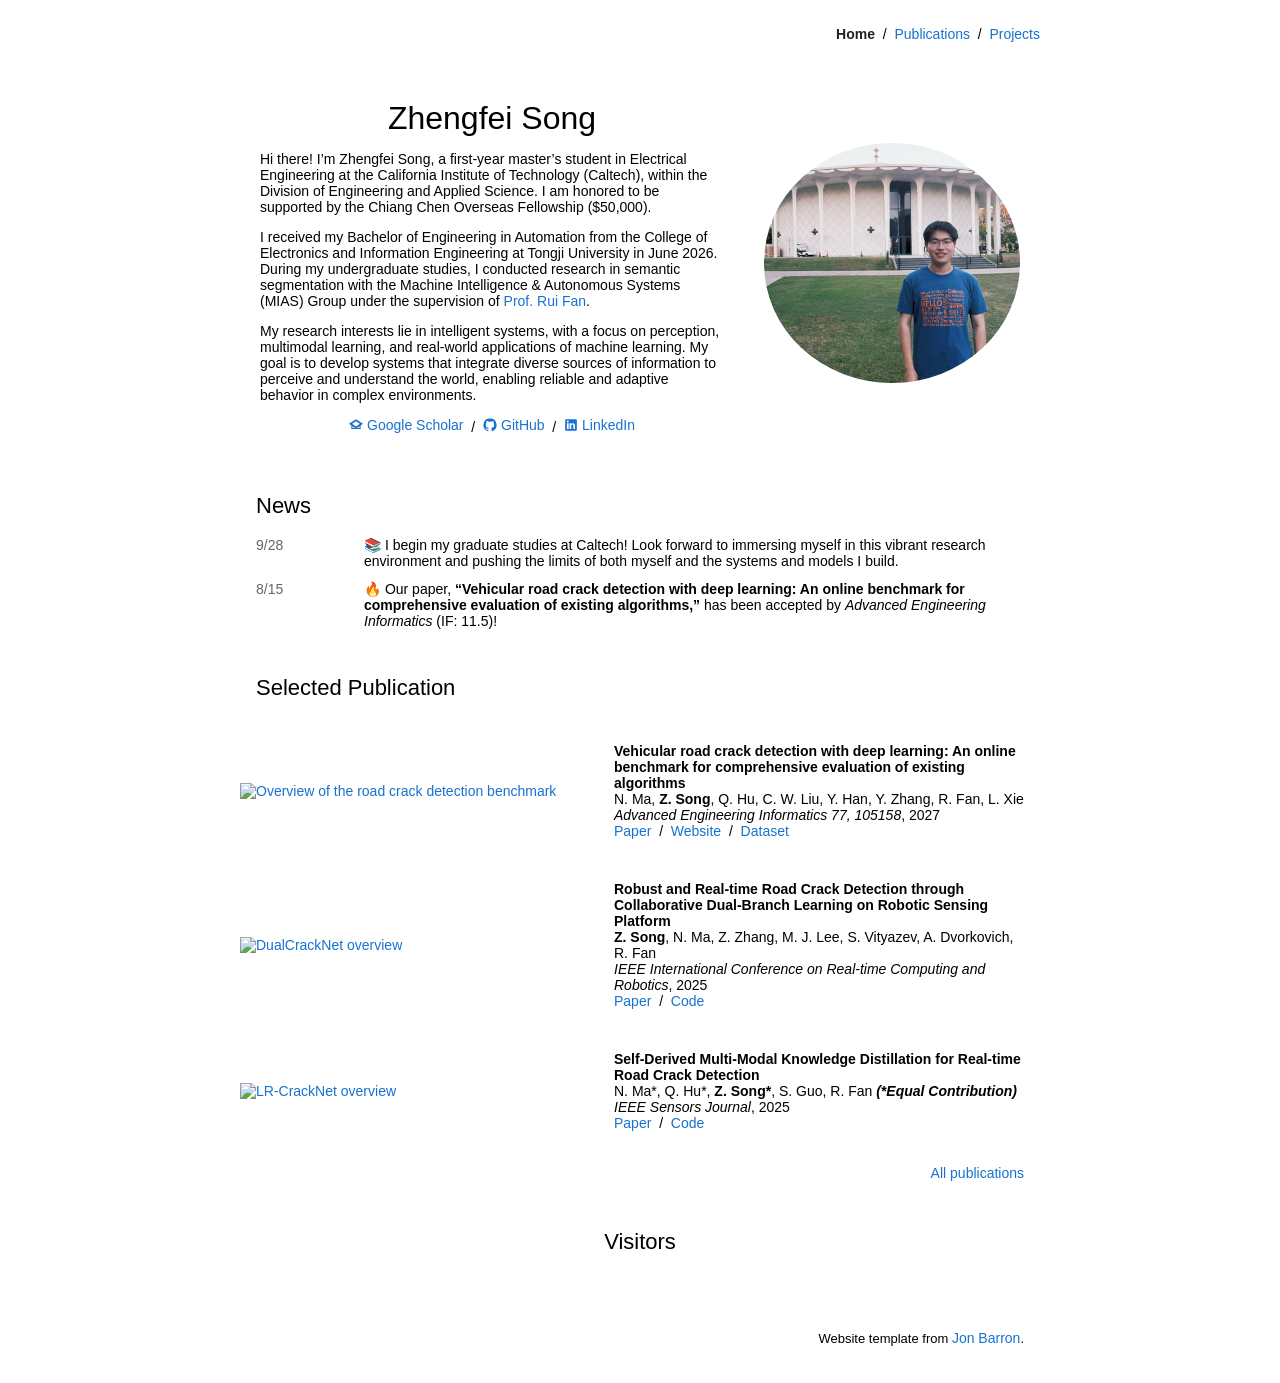
==== index.html @ 16de15f6 "Use officially generated visitor map dimensions" ====
<!DOCTYPE HTML>
<html lang="en"><head><meta charset="UTF-8"><title>Zhengfei Song</title><meta name="author" content="Zhengfei Song"><meta name="viewport" content="width=device-width, initial-scale=1"><meta name="description" content="Zhengfei Song, California Institute of Technology. Computer vision, vision-language models, and robotic perception."><link rel="stylesheet" href="stylesheet.css"><link rel="icon" type="image/png" href="fig/tomato-circle.png"><script>
(function () {
  var key = 'zhengfeisong.excludeVisitorStats';
  var params = new URLSearchParams(window.location.search);
  var local = ['localhost', '127.0.0.1', '::1'].indexOf(window.location.hostname) !== -1;
  var excluded = local;
  try {
    if (params.get('visitorStats') === 'off') localStorage.setItem(key, '1');
    if (params.get('visitorStats') === 'on') localStorage.removeItem(key);
    excluded = excluded || localStorage.getItem(key) === '1';
  } catch (error) { excluded = excluded || params.get('visitorStats') === 'off'; }
  window.visitorStatsExcluded = excluded;
  // Future visitor-map requests must use this gate, including image-based trackers.
  window.loadVisitorStats = function (load) { if (!excluded) load(); };
  if (params.has('visitorStats')) {
    document.addEventListener('DOMContentLoaded', function () {
      var note = document.createElement('p');
      note.id = 'visitor-stats-status';
      note.setAttribute('role', 'status');
      note.style.cssText = 'text-align:center;font-size:13px;color:#667788;padding:12px';
      note.textContent = excluded ? 'Visitor statistics are excluded for this browser.' : 'Visitor statistics exclusion is disabled for this browser.';
      document.body.appendChild(note);
    });
  }
})();
</script></head><body><nav class="site-nav" aria-label="Main navigation"><a href="index.html" aria-current="page">Home</a> &nbsp;/&nbsp; <a href="publications.html">Publications</a> &nbsp;/&nbsp; <a href="projects.html">Projects</a></nav>
<table class="page" style="width:100%;max-width:800px;border:0;border-spacing:0;border-collapse:separate;margin-right:auto;margin-left:auto"><tbody><tr style="padding:0"><td style="padding:0">
<table class="profile" style="width:100%;border:0;border-spacing:0;border-collapse:separate;margin-right:auto;margin-left:auto"><tbody><tr style="padding:0"><td class="profile-copy" style="padding:2.5%;width:63%;vertical-align:middle"><p class="name" style="text-align:center">Zhengfei Song</p><p>Hi there! I’m Zhengfei Song, a first-year master’s student in Electrical Engineering at the California Institute of Technology (Caltech), within the Division of Engineering and Applied Science. I am honored to be supported by the Chiang Chen Overseas Fellowship ($50,000).</p><p>I received my Bachelor of Engineering in Automation from the College of Electronics and Information Engineering at Tongji University in June 2026. During my undergraduate studies, I conducted research in semantic segmentation with the Machine Intelligence &amp; Autonomous Systems (MIAS) Group under the supervision of <a href="https://www.ruirangerfan.com/">Prof. Rui Fan</a>.</p><p>My research interests lie in intelligent systems, with a focus on perception, multimodal learning, and real-world applications of machine learning. My goal is to develop systems that integrate diverse sources of information to perceive and understand the world, enabling reliable and adaptive behavior in complex environments.</p><p class="profile-links" style="text-align:center"><a href="https://scholar.google.com/citations?user=7nsfNW4AAAAJ&amp;hl=en"><svg viewBox="0 0 24 24" aria-hidden="true"><path fill="currentColor" d="M12 2 0 10l4 2.7V19h16v-6.3L24 10 12 2Zm0 3.6L18.6 10 12 14.4 5.4 10 12 5.6ZM6 14l6 4 6-4v3H6v-3Z"/></svg>Google Scholar</a> &nbsp;/&nbsp; <a href="https://github.com/zhengfeisong"><svg viewBox="0 0 24 24" aria-hidden="true"><path fill="currentColor" d="M12 .8a11.2 11.2 0 0 0-3.54 21.83c.56.1.77-.24.77-.54v-2.1c-3.13.68-3.79-1.33-3.79-1.33-.51-1.3-1.25-1.65-1.25-1.65-1.02-.7.08-.68.08-.68 1.13.08 1.72 1.16 1.72 1.16 1 1.72 2.63 1.22 3.27.93.1-.73.39-1.22.71-1.5-2.5-.29-5.13-1.25-5.13-5.56 0-1.23.44-2.23 1.16-3.02-.12-.28-.5-1.43.11-2.98 0 0 .95-.3 3.08 1.16a10.7 10.7 0 0 1 5.6 0c2.14-1.46 3.08-1.16 3.08-1.16.61 1.55.23 2.7.11 2.98.72.79 1.16 1.79 1.16 3.02 0 4.32-2.63 5.27-5.14 5.55.4.35.76 1.03.76 2.08v3.1c0 .3.2.65.78.54A11.2 11.2 0 0 0 12 .8Z"/></svg>GitHub</a> &nbsp;/&nbsp; <a href="https://www.linkedin.com/in/zhengfeisong/"><svg viewBox="0 0 24 24" aria-hidden="true"><path fill="currentColor" d="M20.5 2h-17C2.67 2 2 2.67 2 3.5v17c0 .83.67 1.5 1.5 1.5h17c.83 0 1.5-.67 1.5-1.5v-17c0-.83-.67-1.5-1.5-1.5ZM8 19H5V9h3v10ZM6.5 7.7a1.7 1.7 0 1 1 0-3.4 1.7 1.7 0 0 1 0 3.4ZM19 19h-3v-5c0-1.2-.02-2.7-1.65-2.7-1.65 0-1.9 1.29-1.9 2.61V19h-3V9h2.88v1.37h.04c.4-.76 1.38-1.56 2.84-1.56 3.04 0 3.6 2 3.6 4.6V19Z"/></svg>LinkedIn</a></p></td><td class="profile-image" style="padding:2.5%;width:37%;max-width:37%"><img style="width:100%;max-width:100%;object-fit:cover;border-radius:50%" alt="Zhengfei Song at Caltech" src="fig/profile.jpg"></td></tr></tbody></table>
<table class="section-block" id="news"><tbody><tr><td><h2>News</h2><table class="updates"><tbody><tr><td class="date">9/28</td><td>📚 I begin my graduate studies at Caltech! Look forward to immersing myself in this vibrant research environment and pushing the limits of both myself and the systems and models I build.</td></tr><tr><td class="date">8/15</td><td>🔥 Our paper, <strong>“Vehicular road crack detection with deep learning: An online benchmark for comprehensive evaluation of existing algorithms,”</strong> has been accepted by <em>Advanced Engineering Informatics</em> (IF: 11.5)!</td></tr></tbody></table></td></tr></tbody></table>
<table id="research" style="width:100%;border:0;border-spacing:0;border-collapse:separate;margin-right:auto;margin-left:auto"><tbody><tr><td style="padding:16px;width:100%;vertical-align:middle"><h2>Selected Publication</h2></td></tr></tbody></table>
<div class="publication-page"><table class="publications" style="width:100%;border:0;border-spacing:0 10px;border-collapse:separate;margin-right:auto;margin-left:auto"><tbody><tr><td class="paper-visual"><a class="publication-figure-swap" href="fig/survey4crack_pic2.png" target="_blank" rel="noopener" aria-label="View full-size benchmark figure"><img class="paper-thumbnail figure-primary" src="fig/survey4crack_pic2.png" alt="Overview of the road crack detection benchmark"><img class="paper-thumbnail figure-secondary" src="fig/survey4crack_pic1.png" alt="Additional road crack detection benchmark figure"></a></td><td class="paper-details" style="padding:16px;vertical-align:middle"><span class="papertitle">Vehicular road crack detection with deep learning: An online benchmark for comprehensive evaluation of existing algorithms</span><br>N. Ma, <strong>Z. Song</strong>, Q. Hu, C. W. Liu, Y. Han, Y. Zhang, R. Fan, L. Xie<br><em>Advanced Engineering Informatics 77, 105158</em>, 2027<br><a class="paper-link" href="https://www.sciencedirect.com/science/article/pii/S1474034626008505">Paper</a> &nbsp;/&nbsp; <a class="paper-link" href="https://udtiri.com/submission/">Website</a> &nbsp;/&nbsp; <a class="paper-link" href="https://www.kaggle.com/datasets/jefffffffsong/udtiri-crack">Dataset</a></td></tr><tr><td class="paper-visual"><a class="publication-figure-swap" href="fig/dualcracknet_pic1.png" target="_blank" rel="noopener" aria-label="View full-size DualCrackNet figure"><img class="paper-thumbnail figure-primary" src="fig/dualcracknet_pic1.png" alt="DualCrackNet overview"><img class="paper-thumbnail figure-secondary" src="fig/dualcracknet_pic2.png" alt="Additional DualCrackNet figure"></a></td><td class="paper-details" style="padding:16px;vertical-align:middle"><span class="papertitle">Robust and Real-time Road Crack Detection through Collaborative Dual-Branch Learning on Robotic Sensing Platform</span><br><strong>Z. Song</strong>, N. Ma, Z. Zhang, M. J. Lee, S. Vityazev, A. Dvorkovich, R. Fan<br><em>IEEE International Conference on Real-time Computing and Robotics</em>, 2025<br><a class="paper-link" href="https://ieeexplore.ieee.org/abstract/document/11139795">Paper</a> &nbsp;/&nbsp; <a class="paper-link" href="https://github.com/zhengfeisong/DualCrackNet">Code</a></td></tr><tr><td class="paper-visual"><a class="publication-figure-swap" href="fig/lrnet_pic1.png" target="_blank" rel="noopener" aria-label="View full-size LR-CrackNet figure"><img class="paper-thumbnail figure-primary" src="fig/lrnet_pic1.png" alt="LR-CrackNet overview"><img class="paper-thumbnail figure-secondary" src="fig/lrnet_pic2.png" alt="Additional LR-CrackNet figure"></a></td><td class="paper-details" style="padding:16px;vertical-align:middle"><span class="papertitle">Self-Derived Multi-Modal Knowledge Distillation for Real-time Road Crack Detection</span><br>N. Ma*, Q. Hu*, <strong>Z. Song*</strong>, S. Guo, R. Fan <strong><em>(*Equal Contribution)</em></strong><br><em>IEEE Sensors Journal</em>, 2025<br><a class="paper-link" href="https://ieeexplore.ieee.org/abstract/document/11164956">Paper</a> &nbsp;/&nbsp; <a class="paper-link" href="https://github.com/NaChuaN666/LR-CrackNet">Code</a></td></tr></tbody></table></div>
<p class="all-publications"><a href="publications.html">All publications</a></p>
<section aria-labelledby="visitors-title" style="padding:32px 16px 12px;text-align:center"><h2 id="visitors-title" style="font-size:22px;font-weight:400;margin:0 0 18px">Visitors</h2>
<script>
if (window.visitorStatsExcluded) {
  document.write('<a href="https://www.supercounters.com/stats/1740110" aria-label="View visitor statistics"><img src="https://widget.supercounters.com/images/map/bg/f4f8fb/1.png" alt="Visitor map — counting excluded for this browser" style="width:353px;max-width:100%;height:auto"></a>');
} else {
  document.write('<center><script type="text/javascript" src="https://widget.supercounters.com/ssl/map.js"><\/script><script type="text/javascript">var sc_map_var = sc_map_var || [];sc_map(1740110,"f4f8fb","438fb8",1)<\/script><br><noscript><a href="https://www.supercounters.com/">free online counter</a></noscript></center>');
}
</script>
</section><table style="width:100%;border:0;border-spacing:0;border-collapse:separate;margin-right:auto;margin-left:auto"><tbody><tr><td style="padding:16px"><p style="text-align:right;font-size:small">Website template from <a href="https://jonbarron.info/">Jon Barron</a>.</p></td></tr></tbody></table>
</td></tr></tbody></table></body></html>
---- stylesheet.css ----
/* latin-ext */
@font-face {
  font-family: 'Lato';
  font-style: italic;
  font-weight: 400;
  src: local('Lato Italic'), local('Lato-Italic'), url(https://fonts.gstatic.com/s/lato/v15/S6u8w4BMUTPHjxsAUi-qNiXg7eU0.woff2) format('woff2');
  unicode-range: U+0100-024F, U+0259, U+1E00-1EFF, U+2020, U+20A0-20AB, U+20AD-20CF, U+2113, U+2C60-2C7F, U+A720-A7FF;
}
/* latin */
@font-face {
  font-family: 'Lato';
  font-style: italic;
  font-weight: 400;
  src: local('Lato Italic'), local('Lato-Italic'), url(https://fonts.gstatic.com/s/lato/v15/S6u8w4BMUTPHjxsAXC-qNiXg7Q.woff2) format('woff2');
  unicode-range: U+0000-00FF, U+0131, U+0152-0153, U+02BB-02BC, U+02C6, U+02DA, U+02DC, U+2000-206F, U+2074, U+20AC, U+2122, U+2191, U+2193, U+2212, U+2215, U+FEFF, U+FFFD;
}
/* latin-ext */
@font-face {
  font-family: 'Lato';
  font-style: italic;
  font-weight: 700;
  src: local('Lato Bold Italic'), local('Lato-BoldItalic'), url(https://fonts.gstatic.com/s/lato/v15/S6u_w4BMUTPHjxsI5wq_FQftx9897sxZ.woff2) format('woff2');
  unicode-range: U+0100-024F, U+0259, U+1E00-1EFF, U+2020, U+20A0-20AB, U+20AD-20CF, U+2113, U+2C60-2C7F, U+A720-A7FF;
}
/* latin */
@font-face {
  font-family: 'Lato';
  font-style: italic;
  font-weight: 700;
  src: local('Lato Bold Italic'), local('Lato-BoldItalic'), url(https://fonts.gstatic.com/s/lato/v15/S6u_w4BMUTPHjxsI5wq_Gwftx9897g.woff2) format('woff2');
  unicode-range: U+0000-00FF, U+0131, U+0152-0153, U+02BB-02BC, U+02C6, U+02DA, U+02DC, U+2000-206F, U+2074, U+20AC, U+2122, U+2191, U+2193, U+2212, U+2215, U+FEFF, U+FFFD;
}
/* latin-ext */
@font-face {
  font-family: 'Lato';
  font-style: normal;
  font-weight: 400;
  src: local('Lato Regular'), local('Lato-Regular'), url(https://fonts.gstatic.com/s/lato/v15/S6uyw4BMUTPHjxAwXiWtFCfQ7A.woff2) format('woff2');
  unicode-range: U+0100-024F, U+0259, U+1E00-1EFF, U+2020, U+20A0-20AB, U+20AD-20CF, U+2113, U+2C60-2C7F, U+A720-A7FF;
}
/* latin */
@font-face {
  font-family: 'Lato';
  font-style: normal;
  font-weight: 400;
  src: local('Lato Regular'), local('Lato-Regular'), url(https://fonts.gstatic.com/s/lato/v15/S6uyw4BMUTPHjx4wXiWtFCc.woff2) format('woff2');
  unicode-range: U+0000-00FF, U+0131, U+0152-0153, U+02BB-02BC, U+02C6, U+02DA, U+02DC, U+2000-206F, U+2074, U+20AC, U+2122, U+2191, U+2193, U+2212, U+2215, U+FEFF, U+FFFD;
}
/* latin-ext */
@font-face {
  font-family: 'Lato';
  font-style: normal;
  font-weight: 700;
  src: local('Lato Bold'), local('Lato-Bold'), url(https://fonts.gstatic.com/s/lato/v15/S6u9w4BMUTPHh6UVSwaPGQ3q5d0N7w.woff2) format('woff2');
  unicode-range: U+0100-024F, U+0259, U+1E00-1EFF, U+2020, U+20A0-20AB, U+20AD-20CF, U+2113, U+2C60-2C7F, U+A720-A7FF;
}
/* latin */
@font-face {
  font-family: 'Lato';
  font-style: normal;
  font-weight: 700;
  src: local('Lato Bold'), local('Lato-Bold'), url(https://fonts.gstatic.com/s/lato/v15/S6u9w4BMUTPHh6UVSwiPGQ3q5d0.woff2) format('woff2');
  unicode-range: U+0000-00FF, U+0131, U+0152-0153, U+02BB-02BC, U+02C6, U+02DA, U+02DC, U+2000-206F, U+2074, U+20AC, U+2122, U+2191, U+2193, U+2212, U+2215, U+FEFF, U+FFFD;
}

a {
  color: #1772d0;
  text-decoration: none;
}

a:focus,
a:hover {
  color: #f09228;
  text-decoration: none;
}

body,
td,
th,
tr,
p,
a {
  font-family: 'Lato', Verdana, Helvetica, sans-serif;
  font-size: 14px;
}

strong {
  font-family: 'Lato', Verdana, Helvetica, sans-serif;
  font-size: 14px;
}

h2 {
  margin: 0;
  font-weight: normal;
  font-family: 'Lato', Verdana, Helvetica, sans-serif;
  font-size: 22px;
}

.papertitle {
  font-family: 'Lato', Verdana, Helvetica, sans-serif;
  font-size: 14px;
  font-weight: 700;
}

.name {
  padding-top: 20px;
  margin: 0;
  font-family: 'Lato', Verdana, Helvetica, sans-serif;
  font-size: 32px;
}

.one {
  width: 160px;
  height: 160px;
  position: relative;
}

.two {
  width: 160px;
  height: 160px;
  position: absolute;
  transition: opacity .2s ease-in-out;
  -moz-transition: opacity .2s ease-in-out;
  -webkit-transition: opacity .2s ease-in-out;
}

.fade {
  transition: opacity .2s ease-in-out;
  -moz-transition: opacity .2s ease-in-out;
  -webkit-transition: opacity .2s ease-in-out;
}

span.highlight {
  background-color: #ffffd0;
}

.colored-box {
    color: black;
    padding: 20px;
    display: inline-block;
    border-radius: 10px;
}
/* Only small-screen adaptation; desktop retains the original template. */
@media(max-width:520px){.profile tr{display:flex;flex-direction:column-reverse;align-items:center}.profile .profile-copy{width:100%!important}.profile .profile-image{width:45%!important;max-width:45%!important}.name{padding-top:8px}.publications td{overflow-wrap:anywhere}}

/* Academic section framework and replaceable publication figures. */
.section-block{width:100%;border:0;border-spacing:0;margin:8px auto}.section-block>tbody>tr>td{padding:16px}.updates{width:100%;border:0;border-spacing:0;margin-top:12px}.updates td{padding:6px 0;vertical-align:top}.updates .date{width:92px;color:#666;padding-right:16px;white-space:nowrap}.placeholder-copy{color:#777}.paper-visual{padding:16px;width:192px;min-width:192px;vertical-align:middle}.paper-thumbnail{display:block;width:160px;max-width:100%;height:auto}.paper-details{width:auto}@media(max-width:520px){.publications tr{display:flex;flex-direction:column}.publications .paper-visual,.publications .paper-details{width:100%!important}.publications .paper-visual{padding-bottom:0}.paper-thumbnail{width:160px}.updates .date{width:36px;padding-right:10px}}

[hidden]{display:none!important}.site-nav{max-width:800px;margin:0 auto;padding:18px 16px;text-align:right}.site-nav a[aria-current="page"]{color:#222;font-weight:bold}.subpage{max-width:800px;margin:0 auto;padding:24px 16px}.subpage h1{font-family:'Lato',Verdana,Helvetica,sans-serif;font-size:32px;font-weight:normal;margin:0 0 14px}.page-intro{margin:0 0 28px}.all-publications{max-width:800px;margin:8px auto 16px;padding:0 16px;text-align:right}.project-grid{display:grid;grid-template-columns:repeat(2,minmax(0,1fr));gap:24px;margin-top:20px}.project-card{border:1px solid #e2e2e2;background:white}.project-card>img{display:block;width:100%;height:160px;object-fit:cover}.project-copy{padding:16px}.project-copy h3{font-size:16px;margin:0 0 10px;font-weight:normal}.project-copy p{line-height:1.5}.project-copy summary{cursor:pointer;color:#1772d0}.project-category{margin-top:36px}.subpage-footer{max-width:800px;margin:20px auto;padding:16px;text-align:right}.filter-label{display:block;margin-bottom:8px}#publication-search{width:100%;padding:10px 12px;border:1px solid #bbb;border-radius:2px;font:14px 'Lato',Verdana,Helvetica,sans-serif}#publication-search:focus{outline:2px solid #1772d0;outline-offset:2px}.filter-status{color:#666;margin:10px 0 24px}.publication-year{margin-top:24px}.publication-year h2{padding-bottom:8px;border-bottom:1px solid #eee}@media(max-width:520px){.project-grid{grid-template-columns:1fr}.site-nav{text-align:center}.subpage{padding-top:16px}}

.visitor-widget{max-width:520px;margin:20px auto 0}.visitor-map{min-height:180px;border:1px solid #ddd;background:#f7f7f7;display:flex;flex-direction:column;justify-content:center;align-items:center;gap:12px;padding:20px;text-align:center}.visitor-stats{display:flex;justify-content:space-around;gap:16px;text-align:center;margin-top:16px;color:#666}.visitor-stats strong{font-size:20px;color:#444;font-weight:normal}.visitor-note{text-align:center;color:#777;font-size:12px;margin-top:12px}@media(max-width:520px){.visitor-stats{gap:8px}.visitor-stats span{font-size:12px}}

/* Larger publication figures with a compact text gap. */
.publication-page .paper-visual{width:350px;min-width:350px;padding:16px 12px 16px 0}.publication-page .paper-thumbnail{width:350px}.publication-page .paper-details{padding-left:12px!important}
@media(max-width:720px){.publication-page .publications tr{display:flex;flex-direction:column}.publication-page .paper-visual,.publication-page .paper-details{width:100%!important;min-width:0;box-sizing:border-box}.publication-page .paper-visual{padding:16px 0 6px}.publication-page .paper-details{padding:6px 0 16px!important}.publication-page .paper-thumbnail{width:350px;max-width:100%}}

.publication-figure-swap{display:grid;width:350px;max-width:100%;align-items:center}.publication-figure-swap .paper-thumbnail{grid-area:1 / 1;transition:opacity .25s ease}.publication-figure-swap .figure-secondary{opacity:0}.publication-figure-swap:hover .figure-primary,.publication-figure-swap:focus-visible .figure-primary{opacity:0}.publication-figure-swap:hover .figure-secondary,.publication-figure-swap:focus-visible .figure-secondary{opacity:1}@media(prefers-reduced-motion:reduce){.publication-figure-swap .paper-thumbnail{transition:none}}

.profile-links a{display:inline-flex;align-items:center;gap:4px;white-space:nowrap}.profile-links svg{width:14px;height:14px;flex-shrink:0;vertical-align:middle}

.project-grid{align-items:start}.aeroeye-card>img{height:auto;aspect-ratio:16/10;object-fit:contain;background:#fafafa}.project-tags{display:flex;flex-wrap:wrap;gap:6px;margin:12px 0 16px}.project-tags span{font-size:12px;color:#326184;background:#edf4fa;border-radius:12px;padding:4px 9px}.project-details{line-height:1.6}.project-details h4{font-size:15px;margin:22px 0 10px}.project-details figure{margin:18px 0}.project-details figure img{display:block;width:100%;height:auto}.project-details figcaption{font-size:12px;color:#666;text-align:center;margin-top:6px}.project-details ul{padding-left:20px}.project-details li{margin:8px 0}

.project-details{min-width:0;overflow-wrap:anywhere}.project-details figure{max-width:100%;overflow:hidden}.project-details figure a{display:block;max-width:100%}.project-details figure img{width:auto;max-width:100%;max-height:220px;object-fit:contain;margin:0 auto;box-sizing:border-box}

.embedded-card>img{object-fit:contain;background:#fafafa}

/* Project covers fill the card width and retain their original aspect ratio. */
.project-card>img,.aeroeye-card>img,.embedded-card>img{display:block;width:100%;height:auto;aspect-ratio:auto;object-fit:contain}

.project-column{display:flex;flex-direction:column;gap:24px;min-width:0}.project-column .project-card{width:100%;box-sizing:border-box}
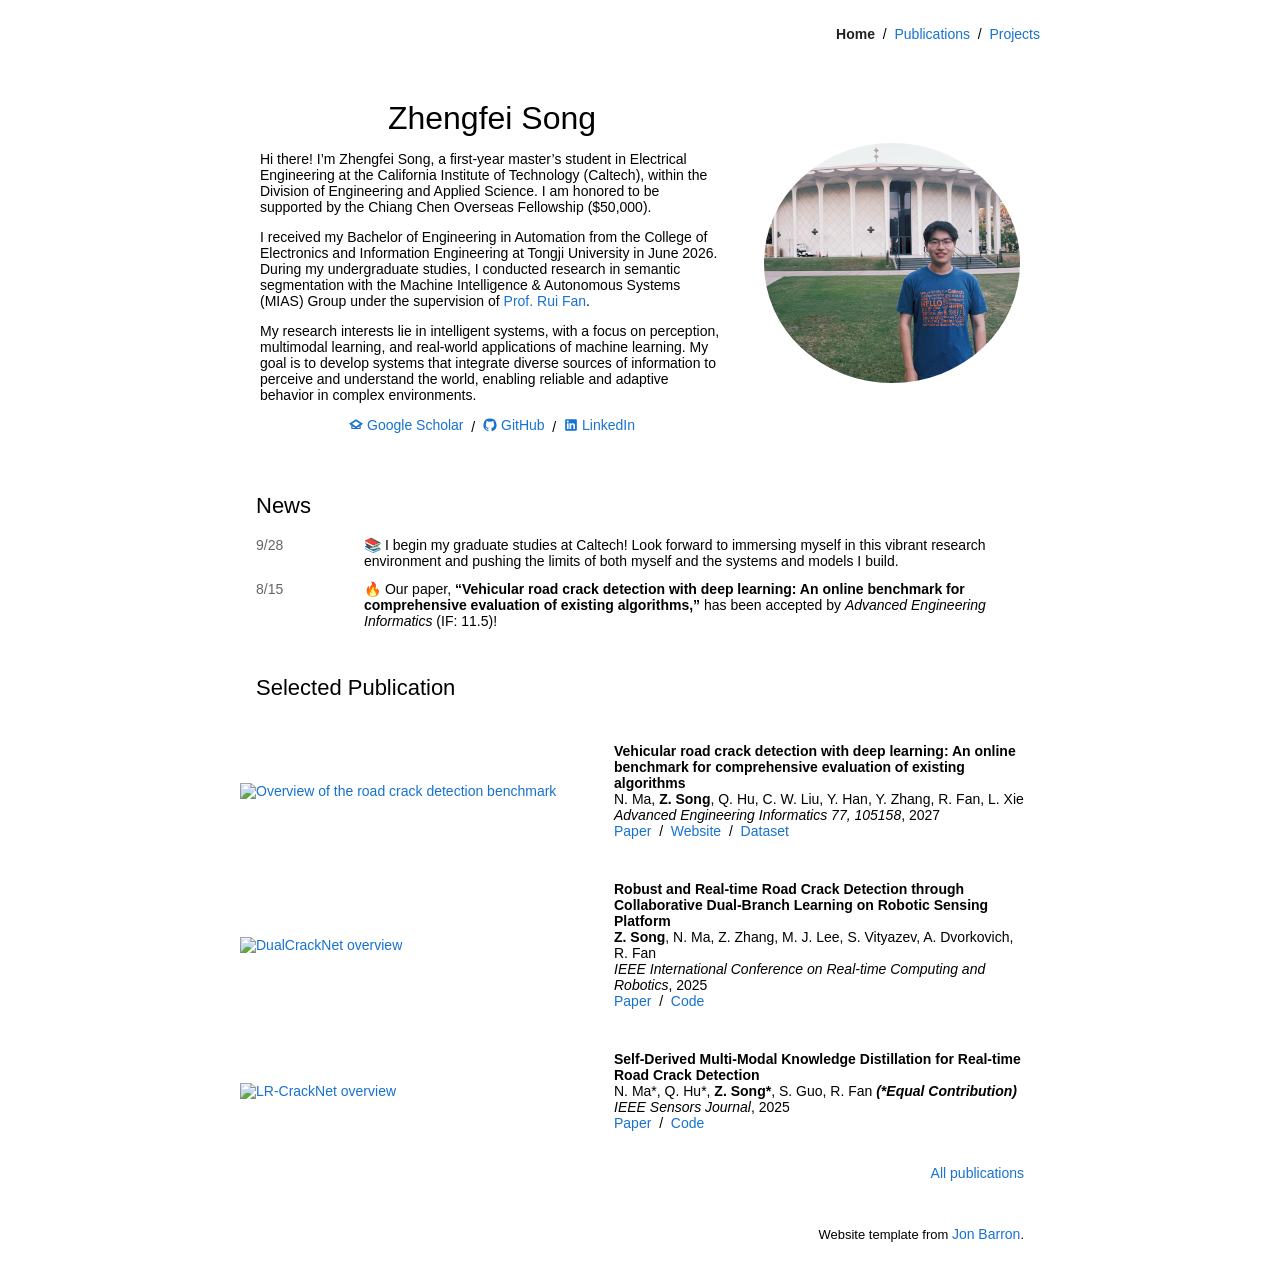
==== commit 95ad756d: "Remove visitor map widget from Home" ====
--- a/index.html
+++ b/index.html
@@ -31,13 +31,5 @@
 <table id="research" style="width:100%;border:0;border-spacing:0;border-collapse:separate;margin-right:auto;margin-left:auto"><tbody><tr><td style="padding:16px;width:100%;vertical-align:middle"><h2>Selected Publication</h2></td></tr></tbody></table>
 <div class="publication-page"><table class="publications" style="width:100%;border:0;border-spacing:0 10px;border-collapse:separate;margin-right:auto;margin-left:auto"><tbody><tr><td class="paper-visual"><a class="publication-figure-swap" href="fig/survey4crack_pic2.png" target="_blank" rel="noopener" aria-label="View full-size benchmark figure"><img class="paper-thumbnail figure-primary" src="fig/survey4crack_pic2.png" alt="Overview of the road crack detection benchmark"><img class="paper-thumbnail figure-secondary" src="fig/survey4crack_pic1.png" alt="Additional road crack detection benchmark figure"></a></td><td class="paper-details" style="padding:16px;vertical-align:middle"><span class="papertitle">Vehicular road crack detection with deep learning: An online benchmark for comprehensive evaluation of existing algorithms</span><br>N. Ma, <strong>Z. Song</strong>, Q. Hu, C. W. Liu, Y. Han, Y. Zhang, R. Fan, L. Xie<br><em>Advanced Engineering Informatics 77, 105158</em>, 2027<br><a class="paper-link" href="https://www.sciencedirect.com/science/article/pii/S1474034626008505">Paper</a> &nbsp;/&nbsp; <a class="paper-link" href="https://udtiri.com/submission/">Website</a> &nbsp;/&nbsp; <a class="paper-link" href="https://www.kaggle.com/datasets/jefffffffsong/udtiri-crack">Dataset</a></td></tr><tr><td class="paper-visual"><a class="publication-figure-swap" href="fig/dualcracknet_pic1.png" target="_blank" rel="noopener" aria-label="View full-size DualCrackNet figure"><img class="paper-thumbnail figure-primary" src="fig/dualcracknet_pic1.png" alt="DualCrackNet overview"><img class="paper-thumbnail figure-secondary" src="fig/dualcracknet_pic2.png" alt="Additional DualCrackNet figure"></a></td><td class="paper-details" style="padding:16px;vertical-align:middle"><span class="papertitle">Robust and Real-time Road Crack Detection through Collaborative Dual-Branch Learning on Robotic Sensing Platform</span><br><strong>Z. Song</strong>, N. Ma, Z. Zhang, M. J. Lee, S. Vityazev, A. Dvorkovich, R. Fan<br><em>IEEE International Conference on Real-time Computing and Robotics</em>, 2025<br><a class="paper-link" href="https://ieeexplore.ieee.org/abstract/document/11139795">Paper</a> &nbsp;/&nbsp; <a class="paper-link" href="https://github.com/zhengfeisong/DualCrackNet">Code</a></td></tr><tr><td class="paper-visual"><a class="publication-figure-swap" href="fig/lrnet_pic1.png" target="_blank" rel="noopener" aria-label="View full-size LR-CrackNet figure"><img class="paper-thumbnail figure-primary" src="fig/lrnet_pic1.png" alt="LR-CrackNet overview"><img class="paper-thumbnail figure-secondary" src="fig/lrnet_pic2.png" alt="Additional LR-CrackNet figure"></a></td><td class="paper-details" style="padding:16px;vertical-align:middle"><span class="papertitle">Self-Derived Multi-Modal Knowledge Distillation for Real-time Road Crack Detection</span><br>N. Ma*, Q. Hu*, <strong>Z. Song*</strong>, S. Guo, R. Fan <strong><em>(*Equal Contribution)</em></strong><br><em>IEEE Sensors Journal</em>, 2025<br><a class="paper-link" href="https://ieeexplore.ieee.org/abstract/document/11164956">Paper</a> &nbsp;/&nbsp; <a class="paper-link" href="https://github.com/NaChuaN666/LR-CrackNet">Code</a></td></tr></tbody></table></div>
 <p class="all-publications"><a href="publications.html">All publications</a></p>
-<section aria-labelledby="visitors-title" style="padding:32px 16px 12px;text-align:center"><h2 id="visitors-title" style="font-size:22px;font-weight:400;margin:0 0 18px">Visitors</h2>
-<script>
-if (window.visitorStatsExcluded) {
-  document.write('<a href="https://www.supercounters.com/stats/1740110" aria-label="View visitor statistics"><img src="https://widget.supercounters.com/images/map/bg/f4f8fb/1.png" alt="Visitor map — counting excluded for this browser" style="width:353px;max-width:100%;height:auto"></a>');
-} else {
-  document.write('<center><script type="text/javascript" src="https://widget.supercounters.com/ssl/map.js"><\/script><script type="text/javascript">var sc_map_var = sc_map_var || [];sc_map(1740110,"f4f8fb","438fb8",1)<\/script><br><noscript><a href="https://www.supercounters.com/">free online counter</a></noscript></center>');
-}
-</script>
-</section><table style="width:100%;border:0;border-spacing:0;border-collapse:separate;margin-right:auto;margin-left:auto"><tbody><tr><td style="padding:16px"><p style="text-align:right;font-size:small">Website template from <a href="https://jonbarron.info/">Jon Barron</a>.</p></td></tr></tbody></table>
+<table style="width:100%;border:0;border-spacing:0;border-collapse:separate;margin-right:auto;margin-left:auto"><tbody><tr><td style="padding:16px"><p style="text-align:right;font-size:small">Website template from <a href="https://jonbarron.info/">Jon Barron</a>.</p></td></tr></tbody></table>
 </td></tr></tbody></table></body></html>
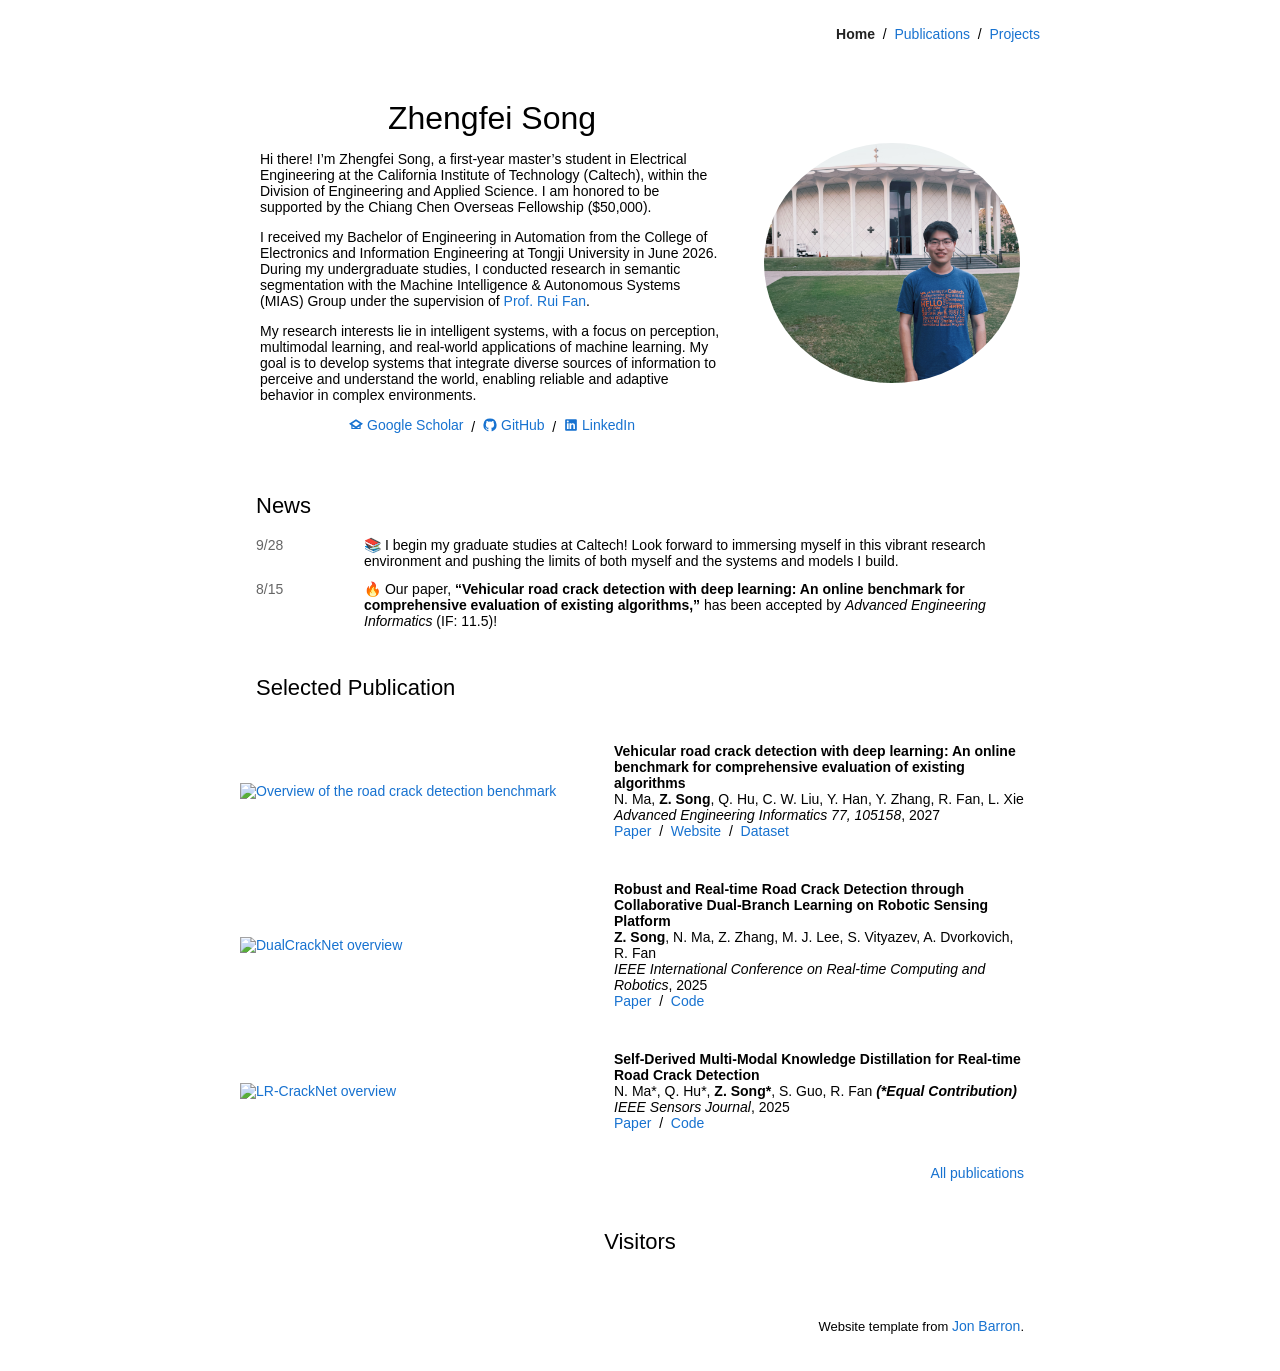
==== commit 1c61f093: "Add MapMyVisitors globe with owner tracking exclusion" ====
--- a/index.html
+++ b/index.html
@@ -31,5 +31,18 @@
 <table id="research" style="width:100%;border:0;border-spacing:0;border-collapse:separate;margin-right:auto;margin-left:auto"><tbody><tr><td style="padding:16px;width:100%;vertical-align:middle"><h2>Selected Publication</h2></td></tr></tbody></table>
 <div class="publication-page"><table class="publications" style="width:100%;border:0;border-spacing:0 10px;border-collapse:separate;margin-right:auto;margin-left:auto"><tbody><tr><td class="paper-visual"><a class="publication-figure-swap" href="fig/survey4crack_pic2.png" target="_blank" rel="noopener" aria-label="View full-size benchmark figure"><img class="paper-thumbnail figure-primary" src="fig/survey4crack_pic2.png" alt="Overview of the road crack detection benchmark"><img class="paper-thumbnail figure-secondary" src="fig/survey4crack_pic1.png" alt="Additional road crack detection benchmark figure"></a></td><td class="paper-details" style="padding:16px;vertical-align:middle"><span class="papertitle">Vehicular road crack detection with deep learning: An online benchmark for comprehensive evaluation of existing algorithms</span><br>N. Ma, <strong>Z. Song</strong>, Q. Hu, C. W. Liu, Y. Han, Y. Zhang, R. Fan, L. Xie<br><em>Advanced Engineering Informatics 77, 105158</em>, 2027<br><a class="paper-link" href="https://www.sciencedirect.com/science/article/pii/S1474034626008505">Paper</a> &nbsp;/&nbsp; <a class="paper-link" href="https://udtiri.com/submission/">Website</a> &nbsp;/&nbsp; <a class="paper-link" href="https://www.kaggle.com/datasets/jefffffffsong/udtiri-crack">Dataset</a></td></tr><tr><td class="paper-visual"><a class="publication-figure-swap" href="fig/dualcracknet_pic1.png" target="_blank" rel="noopener" aria-label="View full-size DualCrackNet figure"><img class="paper-thumbnail figure-primary" src="fig/dualcracknet_pic1.png" alt="DualCrackNet overview"><img class="paper-thumbnail figure-secondary" src="fig/dualcracknet_pic2.png" alt="Additional DualCrackNet figure"></a></td><td class="paper-details" style="padding:16px;vertical-align:middle"><span class="papertitle">Robust and Real-time Road Crack Detection through Collaborative Dual-Branch Learning on Robotic Sensing Platform</span><br><strong>Z. Song</strong>, N. Ma, Z. Zhang, M. J. Lee, S. Vityazev, A. Dvorkovich, R. Fan<br><em>IEEE International Conference on Real-time Computing and Robotics</em>, 2025<br><a class="paper-link" href="https://ieeexplore.ieee.org/abstract/document/11139795">Paper</a> &nbsp;/&nbsp; <a class="paper-link" href="https://github.com/zhengfeisong/DualCrackNet">Code</a></td></tr><tr><td class="paper-visual"><a class="publication-figure-swap" href="fig/lrnet_pic1.png" target="_blank" rel="noopener" aria-label="View full-size LR-CrackNet figure"><img class="paper-thumbnail figure-primary" src="fig/lrnet_pic1.png" alt="LR-CrackNet overview"><img class="paper-thumbnail figure-secondary" src="fig/lrnet_pic2.png" alt="Additional LR-CrackNet figure"></a></td><td class="paper-details" style="padding:16px;vertical-align:middle"><span class="papertitle">Self-Derived Multi-Modal Knowledge Distillation for Real-time Road Crack Detection</span><br>N. Ma*, Q. Hu*, <strong>Z. Song*</strong>, S. Guo, R. Fan <strong><em>(*Equal Contribution)</em></strong><br><em>IEEE Sensors Journal</em>, 2025<br><a class="paper-link" href="https://ieeexplore.ieee.org/abstract/document/11164956">Paper</a> &nbsp;/&nbsp; <a class="paper-link" href="https://github.com/NaChuaN666/LR-CrackNet">Code</a></td></tr></tbody></table></div>
 <p class="all-publications"><a href="publications.html">All publications</a></p>
+<section aria-labelledby="visitors-title" style="padding:32px 16px 16px;text-align:center">
+<h2 id="visitors-title" style="font-size:22px;font-weight:400;margin:0 0 18px">Visitors</h2>
+<div id="visitor-globe" style="width:260px;max-width:100%;margin:0 auto">
+<script>
+if (window.visitorStatsExcluded) {
+  document.write('<p style="font-size:13px;color:#667788">Visitor tracking is off for this browser.</p>');
+} else {
+  document.write('<script type="text/javascript" id="mmvst_globe" src="https://mapmyvisitors.com/globe.js?d=hdbXyv68WXX2DJRq2elmm3lTOkNokZLnm1kmkcf4xGM"><\/script>');
+}
+</script>
+</div>
+</section>
+
 <table style="width:100%;border:0;border-spacing:0;border-collapse:separate;margin-right:auto;margin-left:auto"><tbody><tr><td style="padding:16px"><p style="text-align:right;font-size:small">Website template from <a href="https://jonbarron.info/">Jon Barron</a>.</p></td></tr></tbody></table>
 </td></tr></tbody></table></body></html>
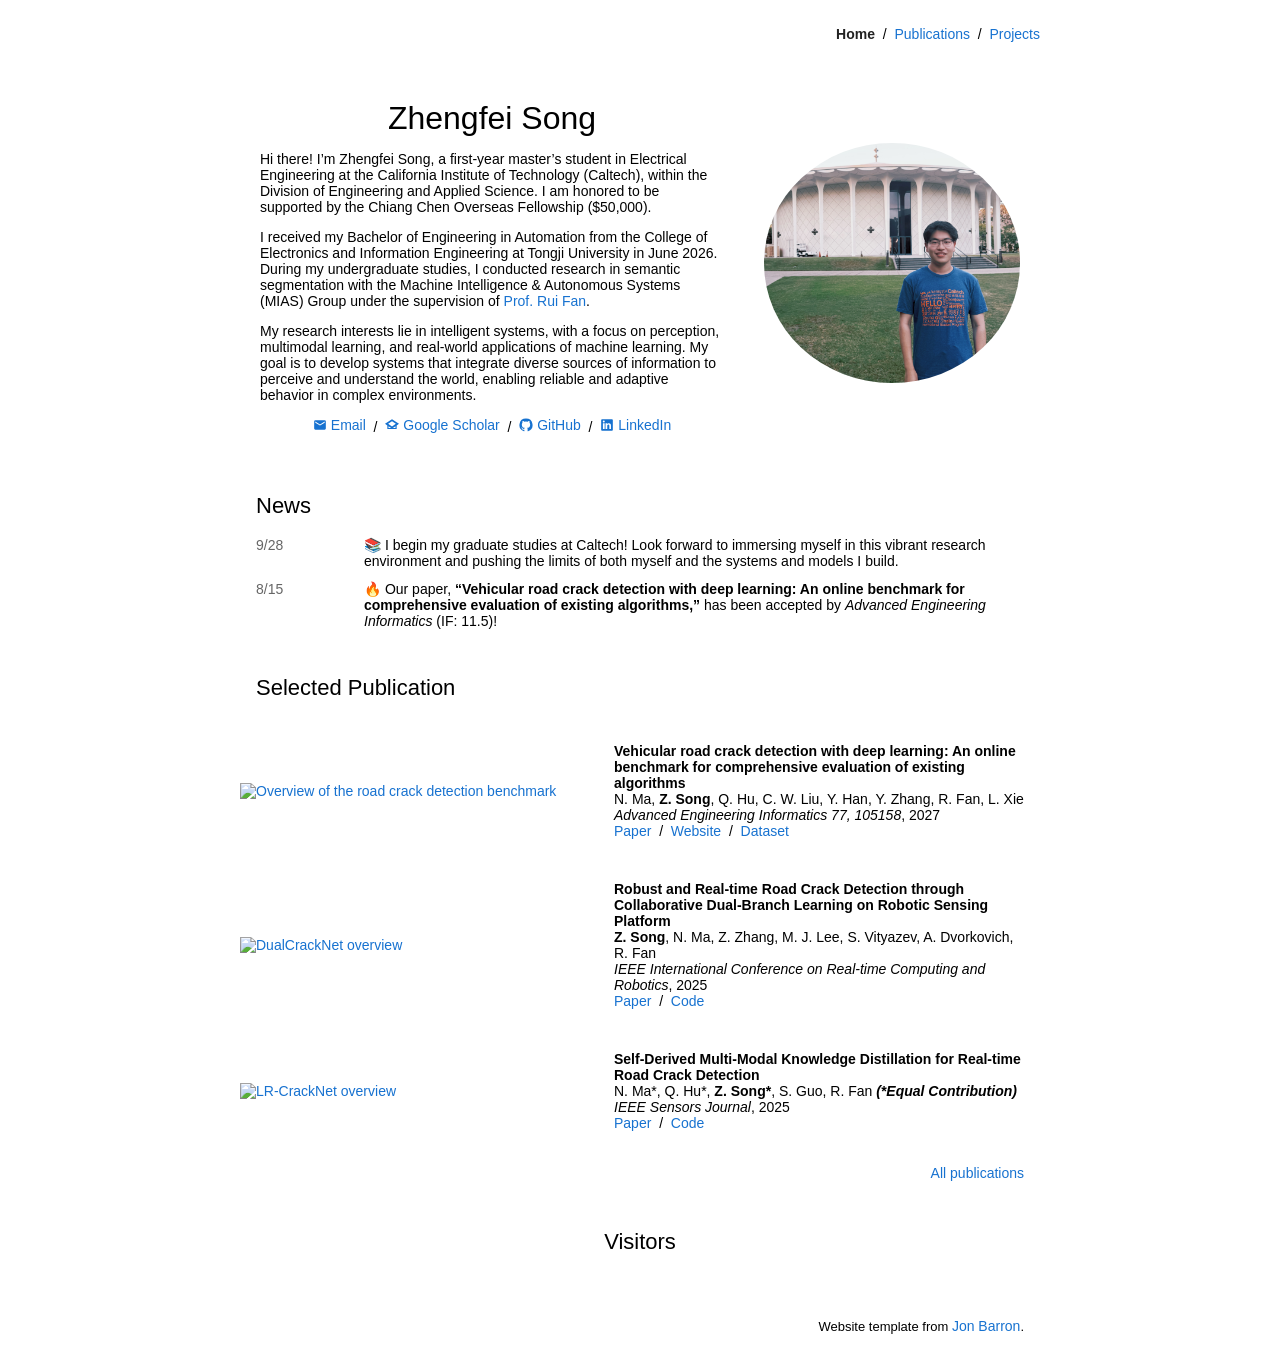
==== commit 1a1e3e50: "Add Caltech email link to homepage" ====
--- a/index.html
+++ b/index.html
@@ -26,7 +26,7 @@
 })();
 </script></head><body><nav class="site-nav" aria-label="Main navigation"><a href="index.html" aria-current="page">Home</a> &nbsp;/&nbsp; <a href="publications.html">Publications</a> &nbsp;/&nbsp; <a href="projects.html">Projects</a></nav>
 <table class="page" style="width:100%;max-width:800px;border:0;border-spacing:0;border-collapse:separate;margin-right:auto;margin-left:auto"><tbody><tr style="padding:0"><td style="padding:0">
-<table class="profile" style="width:100%;border:0;border-spacing:0;border-collapse:separate;margin-right:auto;margin-left:auto"><tbody><tr style="padding:0"><td class="profile-copy" style="padding:2.5%;width:63%;vertical-align:middle"><p class="name" style="text-align:center">Zhengfei Song</p><p>Hi there! I’m Zhengfei Song, a first-year master’s student in Electrical Engineering at the California Institute of Technology (Caltech), within the Division of Engineering and Applied Science. I am honored to be supported by the Chiang Chen Overseas Fellowship ($50,000).</p><p>I received my Bachelor of Engineering in Automation from the College of Electronics and Information Engineering at Tongji University in June 2026. During my undergraduate studies, I conducted research in semantic segmentation with the Machine Intelligence &amp; Autonomous Systems (MIAS) Group under the supervision of <a href="https://www.ruirangerfan.com/">Prof. Rui Fan</a>.</p><p>My research interests lie in intelligent systems, with a focus on perception, multimodal learning, and real-world applications of machine learning. My goal is to develop systems that integrate diverse sources of information to perceive and understand the world, enabling reliable and adaptive behavior in complex environments.</p><p class="profile-links" style="text-align:center"><a href="https://scholar.google.com/citations?user=7nsfNW4AAAAJ&amp;hl=en"><svg viewBox="0 0 24 24" aria-hidden="true"><path fill="currentColor" d="M12 2 0 10l4 2.7V19h16v-6.3L24 10 12 2Zm0 3.6L18.6 10 12 14.4 5.4 10 12 5.6ZM6 14l6 4 6-4v3H6v-3Z"/></svg>Google Scholar</a> &nbsp;/&nbsp; <a href="https://github.com/zhengfeisong"><svg viewBox="0 0 24 24" aria-hidden="true"><path fill="currentColor" d="M12 .8a11.2 11.2 0 0 0-3.54 21.83c.56.1.77-.24.77-.54v-2.1c-3.13.68-3.79-1.33-3.79-1.33-.51-1.3-1.25-1.65-1.25-1.65-1.02-.7.08-.68.08-.68 1.13.08 1.72 1.16 1.72 1.16 1 1.72 2.63 1.22 3.27.93.1-.73.39-1.22.71-1.5-2.5-.29-5.13-1.25-5.13-5.56 0-1.23.44-2.23 1.16-3.02-.12-.28-.5-1.43.11-2.98 0 0 .95-.3 3.08 1.16a10.7 10.7 0 0 1 5.6 0c2.14-1.46 3.08-1.16 3.08-1.16.61 1.55.23 2.7.11 2.98.72.79 1.16 1.79 1.16 3.02 0 4.32-2.63 5.27-5.14 5.55.4.35.76 1.03.76 2.08v3.1c0 .3.2.65.78.54A11.2 11.2 0 0 0 12 .8Z"/></svg>GitHub</a> &nbsp;/&nbsp; <a href="https://www.linkedin.com/in/zhengfeisong/"><svg viewBox="0 0 24 24" aria-hidden="true"><path fill="currentColor" d="M20.5 2h-17C2.67 2 2 2.67 2 3.5v17c0 .83.67 1.5 1.5 1.5h17c.83 0 1.5-.67 1.5-1.5v-17c0-.83-.67-1.5-1.5-1.5ZM8 19H5V9h3v10ZM6.5 7.7a1.7 1.7 0 1 1 0-3.4 1.7 1.7 0 0 1 0 3.4ZM19 19h-3v-5c0-1.2-.02-2.7-1.65-2.7-1.65 0-1.9 1.29-1.9 2.61V19h-3V9h2.88v1.37h.04c.4-.76 1.38-1.56 2.84-1.56 3.04 0 3.6 2 3.6 4.6V19Z"/></svg>LinkedIn</a></p></td><td class="profile-image" style="padding:2.5%;width:37%;max-width:37%"><img style="width:100%;max-width:100%;object-fit:cover;border-radius:50%" alt="Zhengfei Song at Caltech" src="fig/profile.jpg"></td></tr></tbody></table>
+<table class="profile" style="width:100%;border:0;border-spacing:0;border-collapse:separate;margin-right:auto;margin-left:auto"><tbody><tr style="padding:0"><td class="profile-copy" style="padding:2.5%;width:63%;vertical-align:middle"><p class="name" style="text-align:center">Zhengfei Song</p><p>Hi there! I’m Zhengfei Song, a first-year master’s student in Electrical Engineering at the California Institute of Technology (Caltech), within the Division of Engineering and Applied Science. I am honored to be supported by the Chiang Chen Overseas Fellowship ($50,000).</p><p>I received my Bachelor of Engineering in Automation from the College of Electronics and Information Engineering at Tongji University in June 2026. During my undergraduate studies, I conducted research in semantic segmentation with the Machine Intelligence &amp; Autonomous Systems (MIAS) Group under the supervision of <a href="https://www.ruirangerfan.com/">Prof. Rui Fan</a>.</p><p>My research interests lie in intelligent systems, with a focus on perception, multimodal learning, and real-world applications of machine learning. My goal is to develop systems that integrate diverse sources of information to perceive and understand the world, enabling reliable and adaptive behavior in complex environments.</p><p class="profile-links" style="text-align:center"><a href="mailto:zsong2@caltech.edu"><svg viewBox="0 0 24 24" aria-hidden="true"><path fill="currentColor" d="M20 4H4a2 2 0 0 0-2 2v12a2 2 0 0 0 2 2h16a2 2 0 0 0 2-2V6a2 2 0 0 0-2-2Zm0 4-8 5-8-5V6l8 5 8-5v2Z"/></svg>Email</a> &nbsp;/&nbsp; <a href="https://scholar.google.com/citations?user=7nsfNW4AAAAJ&amp;hl=en"><svg viewBox="0 0 24 24" aria-hidden="true"><path fill="currentColor" d="M12 2 0 10l4 2.7V19h16v-6.3L24 10 12 2Zm0 3.6L18.6 10 12 14.4 5.4 10 12 5.6ZM6 14l6 4 6-4v3H6v-3Z"/></svg>Google Scholar</a> &nbsp;/&nbsp; <a href="https://github.com/zhengfeisong"><svg viewBox="0 0 24 24" aria-hidden="true"><path fill="currentColor" d="M12 .8a11.2 11.2 0 0 0-3.54 21.83c.56.1.77-.24.77-.54v-2.1c-3.13.68-3.79-1.33-3.79-1.33-.51-1.3-1.25-1.65-1.25-1.65-1.02-.7.08-.68.08-.68 1.13.08 1.72 1.16 1.72 1.16 1 1.72 2.63 1.22 3.27.93.1-.73.39-1.22.71-1.5-2.5-.29-5.13-1.25-5.13-5.56 0-1.23.44-2.23 1.16-3.02-.12-.28-.5-1.43.11-2.98 0 0 .95-.3 3.08 1.16a10.7 10.7 0 0 1 5.6 0c2.14-1.46 3.08-1.16 3.08-1.16.61 1.55.23 2.7.11 2.98.72.79 1.16 1.79 1.16 3.02 0 4.32-2.63 5.27-5.14 5.55.4.35.76 1.03.76 2.08v3.1c0 .3.2.65.78.54A11.2 11.2 0 0 0 12 .8Z"/></svg>GitHub</a> &nbsp;/&nbsp; <a href="https://www.linkedin.com/in/zhengfeisong/"><svg viewBox="0 0 24 24" aria-hidden="true"><path fill="currentColor" d="M20.5 2h-17C2.67 2 2 2.67 2 3.5v17c0 .83.67 1.5 1.5 1.5h17c.83 0 1.5-.67 1.5-1.5v-17c0-.83-.67-1.5-1.5-1.5ZM8 19H5V9h3v10ZM6.5 7.7a1.7 1.7 0 1 1 0-3.4 1.7 1.7 0 0 1 0 3.4ZM19 19h-3v-5c0-1.2-.02-2.7-1.65-2.7-1.65 0-1.9 1.29-1.9 2.61V19h-3V9h2.88v1.37h.04c.4-.76 1.38-1.56 2.84-1.56 3.04 0 3.6 2 3.6 4.6V19Z"/></svg>LinkedIn</a></p></td><td class="profile-image" style="padding:2.5%;width:37%;max-width:37%"><img style="width:100%;max-width:100%;object-fit:cover;border-radius:50%" alt="Zhengfei Song at Caltech" src="fig/profile.jpg"></td></tr></tbody></table>
 <table class="section-block" id="news"><tbody><tr><td><h2>News</h2><table class="updates"><tbody><tr><td class="date">9/28</td><td>📚 I begin my graduate studies at Caltech! Look forward to immersing myself in this vibrant research environment and pushing the limits of both myself and the systems and models I build.</td></tr><tr><td class="date">8/15</td><td>🔥 Our paper, <strong>“Vehicular road crack detection with deep learning: An online benchmark for comprehensive evaluation of existing algorithms,”</strong> has been accepted by <em>Advanced Engineering Informatics</em> (IF: 11.5)!</td></tr></tbody></table></td></tr></tbody></table>
 <table id="research" style="width:100%;border:0;border-spacing:0;border-collapse:separate;margin-right:auto;margin-left:auto"><tbody><tr><td style="padding:16px;width:100%;vertical-align:middle"><h2>Selected Publication</h2></td></tr></tbody></table>
 <div class="publication-page"><table class="publications" style="width:100%;border:0;border-spacing:0 10px;border-collapse:separate;margin-right:auto;margin-left:auto"><tbody><tr><td class="paper-visual"><a class="publication-figure-swap" href="fig/survey4crack_pic2.png" target="_blank" rel="noopener" aria-label="View full-size benchmark figure"><img class="paper-thumbnail figure-primary" src="fig/survey4crack_pic2.png" alt="Overview of the road crack detection benchmark"><img class="paper-thumbnail figure-secondary" src="fig/survey4crack_pic1.png" alt="Additional road crack detection benchmark figure"></a></td><td class="paper-details" style="padding:16px;vertical-align:middle"><span class="papertitle">Vehicular road crack detection with deep learning: An online benchmark for comprehensive evaluation of existing algorithms</span><br>N. Ma, <strong>Z. Song</strong>, Q. Hu, C. W. Liu, Y. Han, Y. Zhang, R. Fan, L. Xie<br><em>Advanced Engineering Informatics 77, 105158</em>, 2027<br><a class="paper-link" href="https://www.sciencedirect.com/science/article/pii/S1474034626008505">Paper</a> &nbsp;/&nbsp; <a class="paper-link" href="https://udtiri.com/submission/">Website</a> &nbsp;/&nbsp; <a class="paper-link" href="https://www.kaggle.com/datasets/jefffffffsong/udtiri-crack">Dataset</a></td></tr><tr><td class="paper-visual"><a class="publication-figure-swap" href="fig/dualcracknet_pic1.png" target="_blank" rel="noopener" aria-label="View full-size DualCrackNet figure"><img class="paper-thumbnail figure-primary" src="fig/dualcracknet_pic1.png" alt="DualCrackNet overview"><img class="paper-thumbnail figure-secondary" src="fig/dualcracknet_pic2.png" alt="Additional DualCrackNet figure"></a></td><td class="paper-details" style="padding:16px;vertical-align:middle"><span class="papertitle">Robust and Real-time Road Crack Detection through Collaborative Dual-Branch Learning on Robotic Sensing Platform</span><br><strong>Z. Song</strong>, N. Ma, Z. Zhang, M. J. Lee, S. Vityazev, A. Dvorkovich, R. Fan<br><em>IEEE International Conference on Real-time Computing and Robotics</em>, 2025<br><a class="paper-link" href="https://ieeexplore.ieee.org/abstract/document/11139795">Paper</a> &nbsp;/&nbsp; <a class="paper-link" href="https://github.com/zhengfeisong/DualCrackNet">Code</a></td></tr><tr><td class="paper-visual"><a class="publication-figure-swap" href="fig/lrnet_pic1.png" target="_blank" rel="noopener" aria-label="View full-size LR-CrackNet figure"><img class="paper-thumbnail figure-primary" src="fig/lrnet_pic1.png" alt="LR-CrackNet overview"><img class="paper-thumbnail figure-secondary" src="fig/lrnet_pic2.png" alt="Additional LR-CrackNet figure"></a></td><td class="paper-details" style="padding:16px;vertical-align:middle"><span class="papertitle">Self-Derived Multi-Modal Knowledge Distillation for Real-time Road Crack Detection</span><br>N. Ma*, Q. Hu*, <strong>Z. Song*</strong>, S. Guo, R. Fan <strong><em>(*Equal Contribution)</em></strong><br><em>IEEE Sensors Journal</em>, 2025<br><a class="paper-link" href="https://ieeexplore.ieee.org/abstract/document/11164956">Paper</a> &nbsp;/&nbsp; <a class="paper-link" href="https://github.com/NaChuaN666/LR-CrackNet">Code</a></td></tr></tbody></table></div>
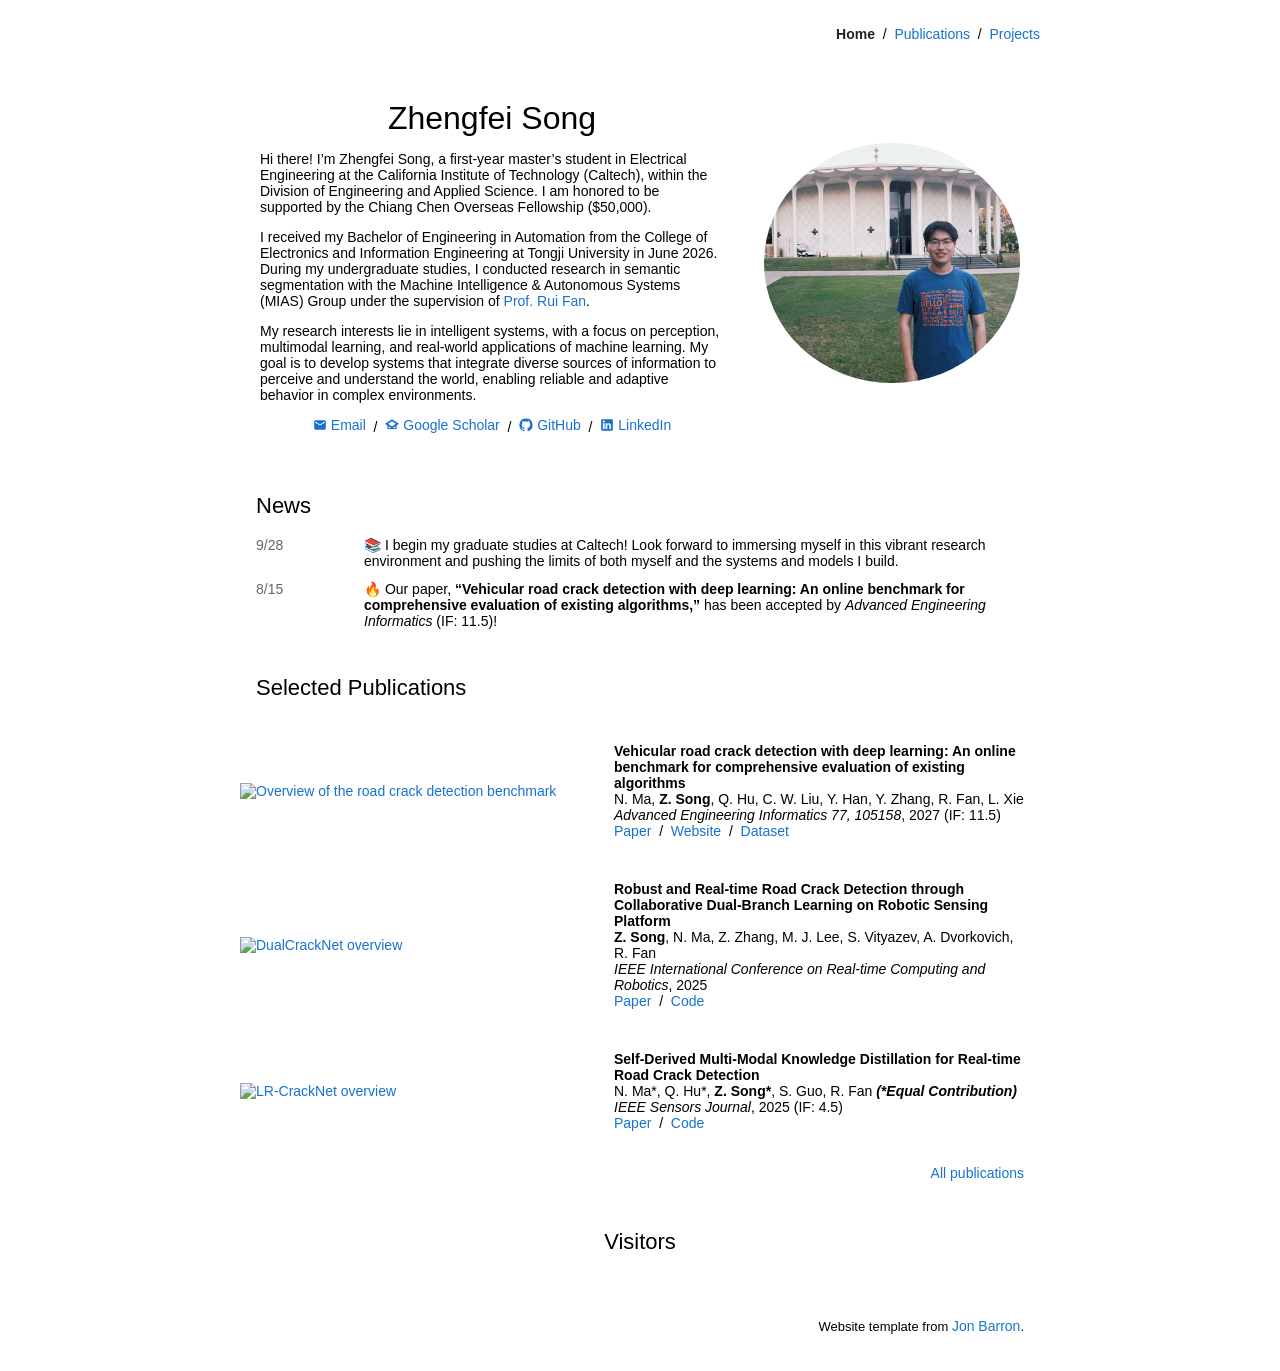
==== commit 4b6f3288: "Add journal impact factors and pluralize Selected Publications" ====
--- a/index.html
+++ b/index.html
@@ -28,17 +28,17 @@
 <table class="page" style="width:100%;max-width:800px;border:0;border-spacing:0;border-collapse:separate;margin-right:auto;margin-left:auto"><tbody><tr style="padding:0"><td style="padding:0">
 <table class="profile" style="width:100%;border:0;border-spacing:0;border-collapse:separate;margin-right:auto;margin-left:auto"><tbody><tr style="padding:0"><td class="profile-copy" style="padding:2.5%;width:63%;vertical-align:middle"><p class="name" style="text-align:center">Zhengfei Song</p><p>Hi there! I’m Zhengfei Song, a first-year master’s student in Electrical Engineering at the California Institute of Technology (Caltech), within the Division of Engineering and Applied Science. I am honored to be supported by the Chiang Chen Overseas Fellowship ($50,000).</p><p>I received my Bachelor of Engineering in Automation from the College of Electronics and Information Engineering at Tongji University in June 2026. During my undergraduate studies, I conducted research in semantic segmentation with the Machine Intelligence &amp; Autonomous Systems (MIAS) Group under the supervision of <a href="https://www.ruirangerfan.com/">Prof. Rui Fan</a>.</p><p>My research interests lie in intelligent systems, with a focus on perception, multimodal learning, and real-world applications of machine learning. My goal is to develop systems that integrate diverse sources of information to perceive and understand the world, enabling reliable and adaptive behavior in complex environments.</p><p class="profile-links" style="text-align:center"><a href="mailto:zsong2@caltech.edu"><svg viewBox="0 0 24 24" aria-hidden="true"><path fill="currentColor" d="M20 4H4a2 2 0 0 0-2 2v12a2 2 0 0 0 2 2h16a2 2 0 0 0 2-2V6a2 2 0 0 0-2-2Zm0 4-8 5-8-5V6l8 5 8-5v2Z"/></svg>Email</a> &nbsp;/&nbsp; <a href="https://scholar.google.com/citations?user=7nsfNW4AAAAJ&amp;hl=en"><svg viewBox="0 0 24 24" aria-hidden="true"><path fill="currentColor" d="M12 2 0 10l4 2.7V19h16v-6.3L24 10 12 2Zm0 3.6L18.6 10 12 14.4 5.4 10 12 5.6ZM6 14l6 4 6-4v3H6v-3Z"/></svg>Google Scholar</a> &nbsp;/&nbsp; <a href="https://github.com/zhengfeisong"><svg viewBox="0 0 24 24" aria-hidden="true"><path fill="currentColor" d="M12 .8a11.2 11.2 0 0 0-3.54 21.83c.56.1.77-.24.77-.54v-2.1c-3.13.68-3.79-1.33-3.79-1.33-.51-1.3-1.25-1.65-1.25-1.65-1.02-.7.08-.68.08-.68 1.13.08 1.72 1.16 1.72 1.16 1 1.72 2.63 1.22 3.27.93.1-.73.39-1.22.71-1.5-2.5-.29-5.13-1.25-5.13-5.56 0-1.23.44-2.23 1.16-3.02-.12-.28-.5-1.43.11-2.98 0 0 .95-.3 3.08 1.16a10.7 10.7 0 0 1 5.6 0c2.14-1.46 3.08-1.16 3.08-1.16.61 1.55.23 2.7.11 2.98.72.79 1.16 1.79 1.16 3.02 0 4.32-2.63 5.27-5.14 5.55.4.35.76 1.03.76 2.08v3.1c0 .3.2.65.78.54A11.2 11.2 0 0 0 12 .8Z"/></svg>GitHub</a> &nbsp;/&nbsp; <a href="https://www.linkedin.com/in/zhengfeisong/"><svg viewBox="0 0 24 24" aria-hidden="true"><path fill="currentColor" d="M20.5 2h-17C2.67 2 2 2.67 2 3.5v17c0 .83.67 1.5 1.5 1.5h17c.83 0 1.5-.67 1.5-1.5v-17c0-.83-.67-1.5-1.5-1.5ZM8 19H5V9h3v10ZM6.5 7.7a1.7 1.7 0 1 1 0-3.4 1.7 1.7 0 0 1 0 3.4ZM19 19h-3v-5c0-1.2-.02-2.7-1.65-2.7-1.65 0-1.9 1.29-1.9 2.61V19h-3V9h2.88v1.37h.04c.4-.76 1.38-1.56 2.84-1.56 3.04 0 3.6 2 3.6 4.6V19Z"/></svg>LinkedIn</a></p></td><td class="profile-image" style="padding:2.5%;width:37%;max-width:37%"><img style="width:100%;max-width:100%;object-fit:cover;border-radius:50%" alt="Zhengfei Song at Caltech" src="fig/profile.jpg"></td></tr></tbody></table>
 <table class="section-block" id="news"><tbody><tr><td><h2>News</h2><table class="updates"><tbody><tr><td class="date">9/28</td><td>📚 I begin my graduate studies at Caltech! Look forward to immersing myself in this vibrant research environment and pushing the limits of both myself and the systems and models I build.</td></tr><tr><td class="date">8/15</td><td>🔥 Our paper, <strong>“Vehicular road crack detection with deep learning: An online benchmark for comprehensive evaluation of existing algorithms,”</strong> has been accepted by <em>Advanced Engineering Informatics</em> (IF: 11.5)!</td></tr></tbody></table></td></tr></tbody></table>
-<table id="research" style="width:100%;border:0;border-spacing:0;border-collapse:separate;margin-right:auto;margin-left:auto"><tbody><tr><td style="padding:16px;width:100%;vertical-align:middle"><h2>Selected Publication</h2></td></tr></tbody></table>
-<div class="publication-page"><table class="publications" style="width:100%;border:0;border-spacing:0 10px;border-collapse:separate;margin-right:auto;margin-left:auto"><tbody><tr><td class="paper-visual"><a class="publication-figure-swap" href="fig/survey4crack_pic2.png" target="_blank" rel="noopener" aria-label="View full-size benchmark figure"><img class="paper-thumbnail figure-primary" src="fig/survey4crack_pic2.png" alt="Overview of the road crack detection benchmark"><img class="paper-thumbnail figure-secondary" src="fig/survey4crack_pic1.png" alt="Additional road crack detection benchmark figure"></a></td><td class="paper-details" style="padding:16px;vertical-align:middle"><span class="papertitle">Vehicular road crack detection with deep learning: An online benchmark for comprehensive evaluation of existing algorithms</span><br>N. Ma, <strong>Z. Song</strong>, Q. Hu, C. W. Liu, Y. Han, Y. Zhang, R. Fan, L. Xie<br><em>Advanced Engineering Informatics 77, 105158</em>, 2027<br><a class="paper-link" href="https://www.sciencedirect.com/science/article/pii/S1474034626008505">Paper</a> &nbsp;/&nbsp; <a class="paper-link" href="https://udtiri.com/submission/">Website</a> &nbsp;/&nbsp; <a class="paper-link" href="https://www.kaggle.com/datasets/jefffffffsong/udtiri-crack">Dataset</a></td></tr><tr><td class="paper-visual"><a class="publication-figure-swap" href="fig/dualcracknet_pic1.png" target="_blank" rel="noopener" aria-label="View full-size DualCrackNet figure"><img class="paper-thumbnail figure-primary" src="fig/dualcracknet_pic1.png" alt="DualCrackNet overview"><img class="paper-thumbnail figure-secondary" src="fig/dualcracknet_pic2.png" alt="Additional DualCrackNet figure"></a></td><td class="paper-details" style="padding:16px;vertical-align:middle"><span class="papertitle">Robust and Real-time Road Crack Detection through Collaborative Dual-Branch Learning on Robotic Sensing Platform</span><br><strong>Z. Song</strong>, N. Ma, Z. Zhang, M. J. Lee, S. Vityazev, A. Dvorkovich, R. Fan<br><em>IEEE International Conference on Real-time Computing and Robotics</em>, 2025<br><a class="paper-link" href="https://ieeexplore.ieee.org/abstract/document/11139795">Paper</a> &nbsp;/&nbsp; <a class="paper-link" href="https://github.com/zhengfeisong/DualCrackNet">Code</a></td></tr><tr><td class="paper-visual"><a class="publication-figure-swap" href="fig/lrnet_pic1.png" target="_blank" rel="noopener" aria-label="View full-size LR-CrackNet figure"><img class="paper-thumbnail figure-primary" src="fig/lrnet_pic1.png" alt="LR-CrackNet overview"><img class="paper-thumbnail figure-secondary" src="fig/lrnet_pic2.png" alt="Additional LR-CrackNet figure"></a></td><td class="paper-details" style="padding:16px;vertical-align:middle"><span class="papertitle">Self-Derived Multi-Modal Knowledge Distillation for Real-time Road Crack Detection</span><br>N. Ma*, Q. Hu*, <strong>Z. Song*</strong>, S. Guo, R. Fan <strong><em>(*Equal Contribution)</em></strong><br><em>IEEE Sensors Journal</em>, 2025<br><a class="paper-link" href="https://ieeexplore.ieee.org/abstract/document/11164956">Paper</a> &nbsp;/&nbsp; <a class="paper-link" href="https://github.com/NaChuaN666/LR-CrackNet">Code</a></td></tr></tbody></table></div>
+<table id="research" style="width:100%;border:0;border-spacing:0;border-collapse:separate;margin-right:auto;margin-left:auto"><tbody><tr><td style="padding:16px;width:100%;vertical-align:middle"><h2>Selected Publications</h2></td></tr></tbody></table>
+<div class="publication-page"><table class="publications" style="width:100%;border:0;border-spacing:0 10px;border-collapse:separate;margin-right:auto;margin-left:auto"><tbody><tr><td class="paper-visual"><a class="publication-figure-swap" href="fig/survey4crack_pic2.png" target="_blank" rel="noopener" aria-label="View full-size benchmark figure"><img class="paper-thumbnail figure-primary" src="fig/survey4crack_pic2.png" alt="Overview of the road crack detection benchmark"><img class="paper-thumbnail figure-secondary" src="fig/survey4crack_pic1.png" alt="Additional road crack detection benchmark figure"></a></td><td class="paper-details" style="padding:16px;vertical-align:middle"><span class="papertitle">Vehicular road crack detection with deep learning: An online benchmark for comprehensive evaluation of existing algorithms</span><br>N. Ma, <strong>Z. Song</strong>, Q. Hu, C. W. Liu, Y. Han, Y. Zhang, R. Fan, L. Xie<br><em>Advanced Engineering Informatics 77, 105158</em>, 2027 (IF: 11.5)<br><a class="paper-link" href="https://www.sciencedirect.com/science/article/pii/S1474034626008505">Paper</a> &nbsp;/&nbsp; <a class="paper-link" href="https://udtiri.com/submission/">Website</a> &nbsp;/&nbsp; <a class="paper-link" href="https://www.kaggle.com/datasets/jefffffffsong/udtiri-crack">Dataset</a></td></tr><tr><td class="paper-visual"><a class="publication-figure-swap" href="fig/dualcracknet_pic1.png" target="_blank" rel="noopener" aria-label="View full-size DualCrackNet figure"><img class="paper-thumbnail figure-primary" src="fig/dualcracknet_pic1.png" alt="DualCrackNet overview"><img class="paper-thumbnail figure-secondary" src="fig/dualcracknet_pic2.png" alt="Additional DualCrackNet figure"></a></td><td class="paper-details" style="padding:16px;vertical-align:middle"><span class="papertitle">Robust and Real-time Road Crack Detection through Collaborative Dual-Branch Learning on Robotic Sensing Platform</span><br><strong>Z. Song</strong>, N. Ma, Z. Zhang, M. J. Lee, S. Vityazev, A. Dvorkovich, R. Fan<br><em>IEEE International Conference on Real-time Computing and Robotics</em>, 2025<br><a class="paper-link" href="https://ieeexplore.ieee.org/abstract/document/11139795">Paper</a> &nbsp;/&nbsp; <a class="paper-link" href="https://github.com/zhengfeisong/DualCrackNet">Code</a></td></tr><tr><td class="paper-visual"><a class="publication-figure-swap" href="fig/lrnet_pic1.png" target="_blank" rel="noopener" aria-label="View full-size LR-CrackNet figure"><img class="paper-thumbnail figure-primary" src="fig/lrnet_pic1.png" alt="LR-CrackNet overview"><img class="paper-thumbnail figure-secondary" src="fig/lrnet_pic2.png" alt="Additional LR-CrackNet figure"></a></td><td class="paper-details" style="padding:16px;vertical-align:middle"><span class="papertitle">Self-Derived Multi-Modal Knowledge Distillation for Real-time Road Crack Detection</span><br>N. Ma*, Q. Hu*, <strong>Z. Song*</strong>, S. Guo, R. Fan <strong><em>(*Equal Contribution)</em></strong><br><em>IEEE Sensors Journal</em>, 2025 (IF: 4.5)<br><a class="paper-link" href="https://ieeexplore.ieee.org/abstract/document/11164956">Paper</a> &nbsp;/&nbsp; <a class="paper-link" href="https://github.com/NaChuaN666/LR-CrackNet">Code</a></td></tr></tbody></table></div>
 <p class="all-publications"><a href="publications.html">All publications</a></p>
 <section aria-labelledby="visitors-title" style="padding:32px 16px 16px;text-align:center">
 <h2 id="visitors-title" style="font-size:22px;font-weight:400;margin:0 0 18px">Visitors</h2>
-<div id="visitor-globe" style="width:260px;max-width:100%;margin:0 auto">
+<div id="visitor-globe" style="width:230px;max-width:100%;margin:0 auto">
 <script>
 if (window.visitorStatsExcluded) {
   document.write('<p style="font-size:13px;color:#667788">Visitor tracking is off for this browser.</p>');
 } else {
-  document.write('<script type="text/javascript" id="mmvst_globe" src="https://mapmyvisitors.com/globe.js?d=hdbXyv68WXX2DJRq2elmm3lTOkNokZLnm1kmkcf4xGM"><\/script>');
+  document.write('<script type="text/javascript" id="mmvst_globe" src="https://mapmyvisitors.com/globe.js?d=7dg_wNx9RL3WoV_AAAr6vD4aaGrq80lpm1yypMGVtbE"><\/script>');
 }
 </script>
 </div>
